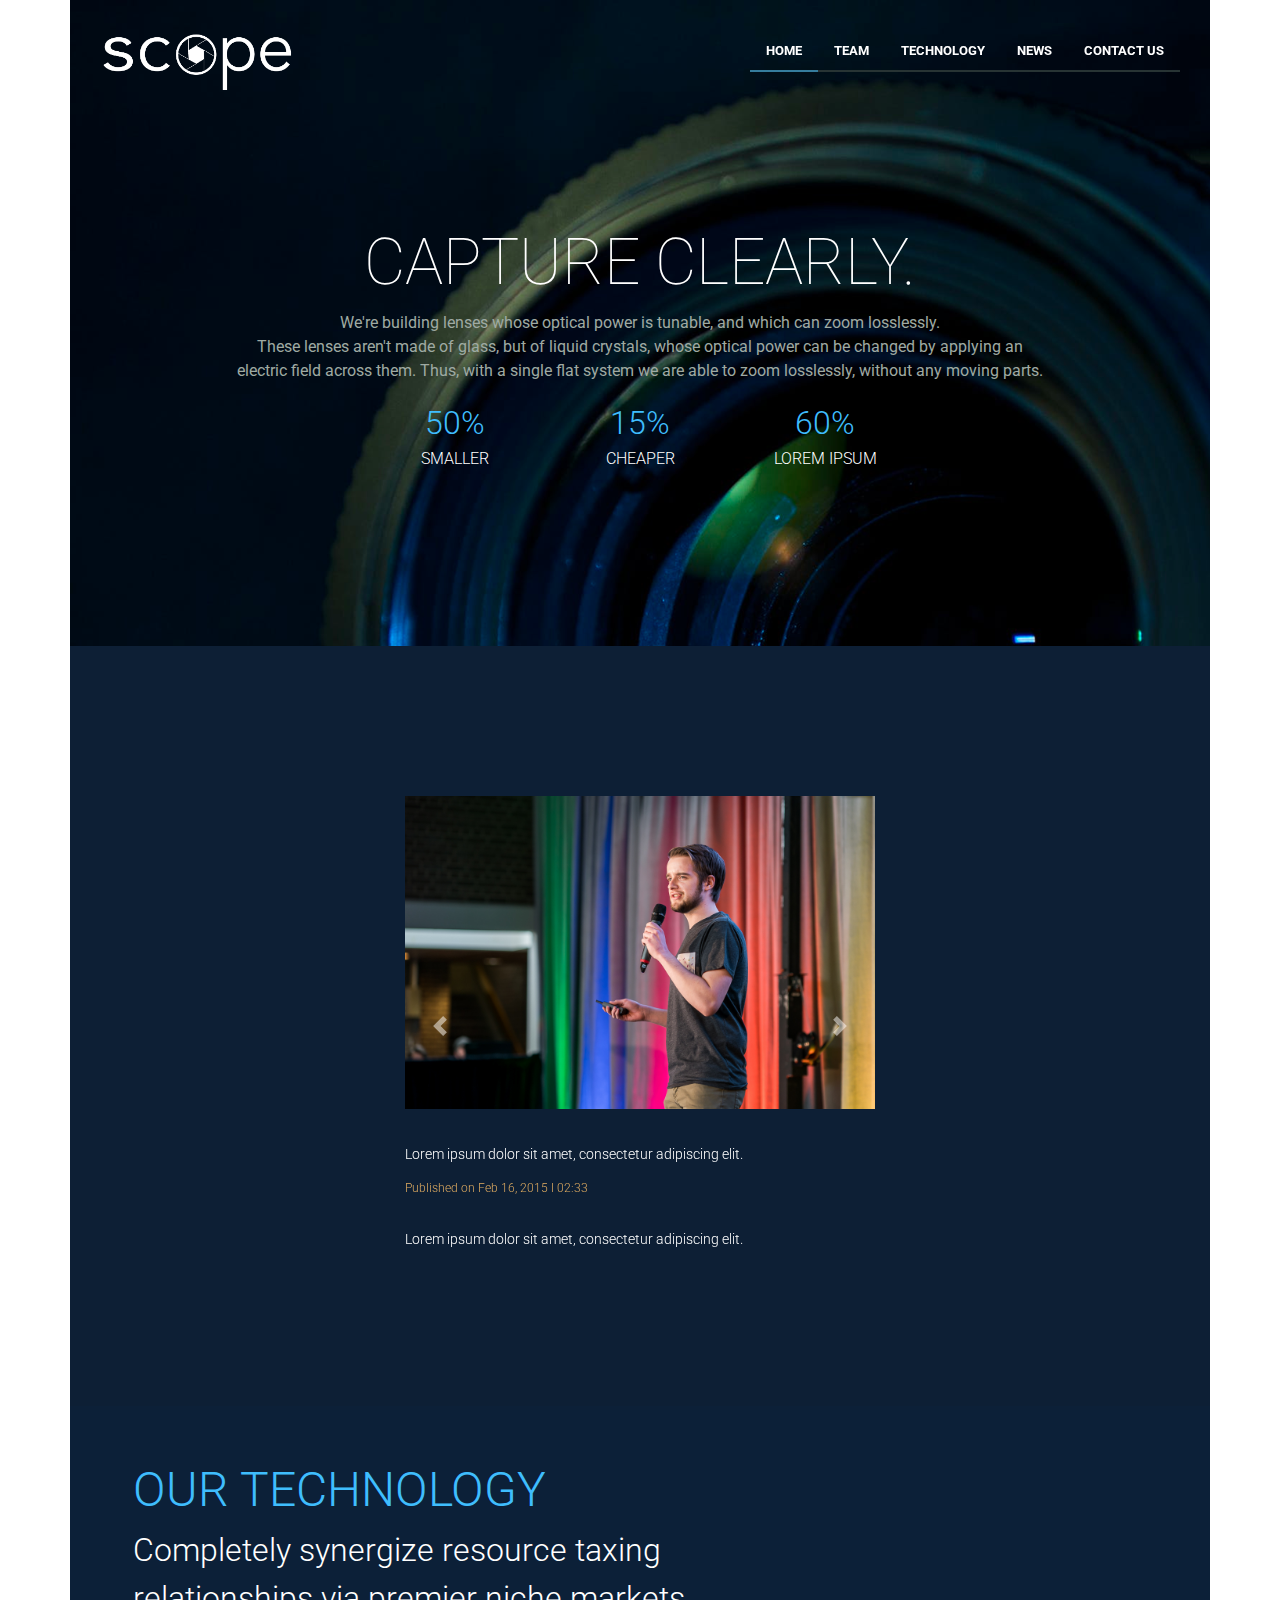
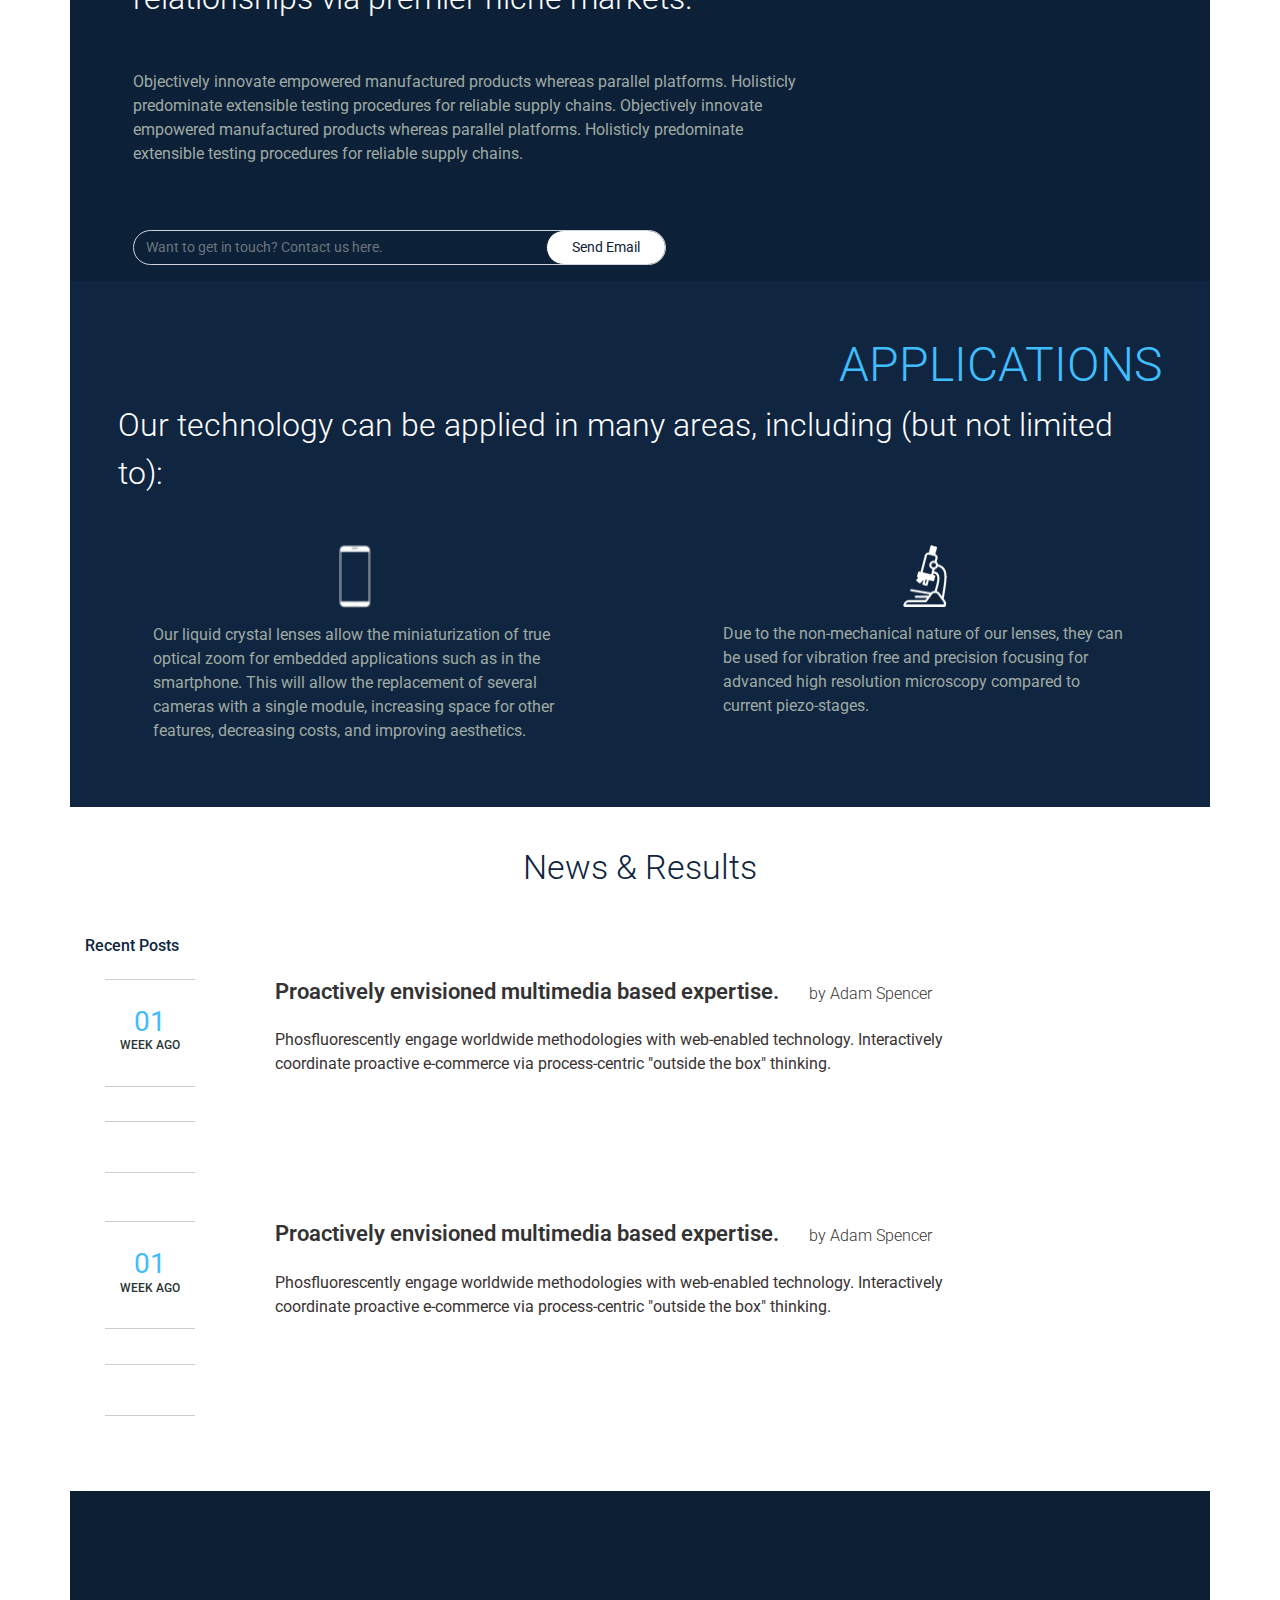
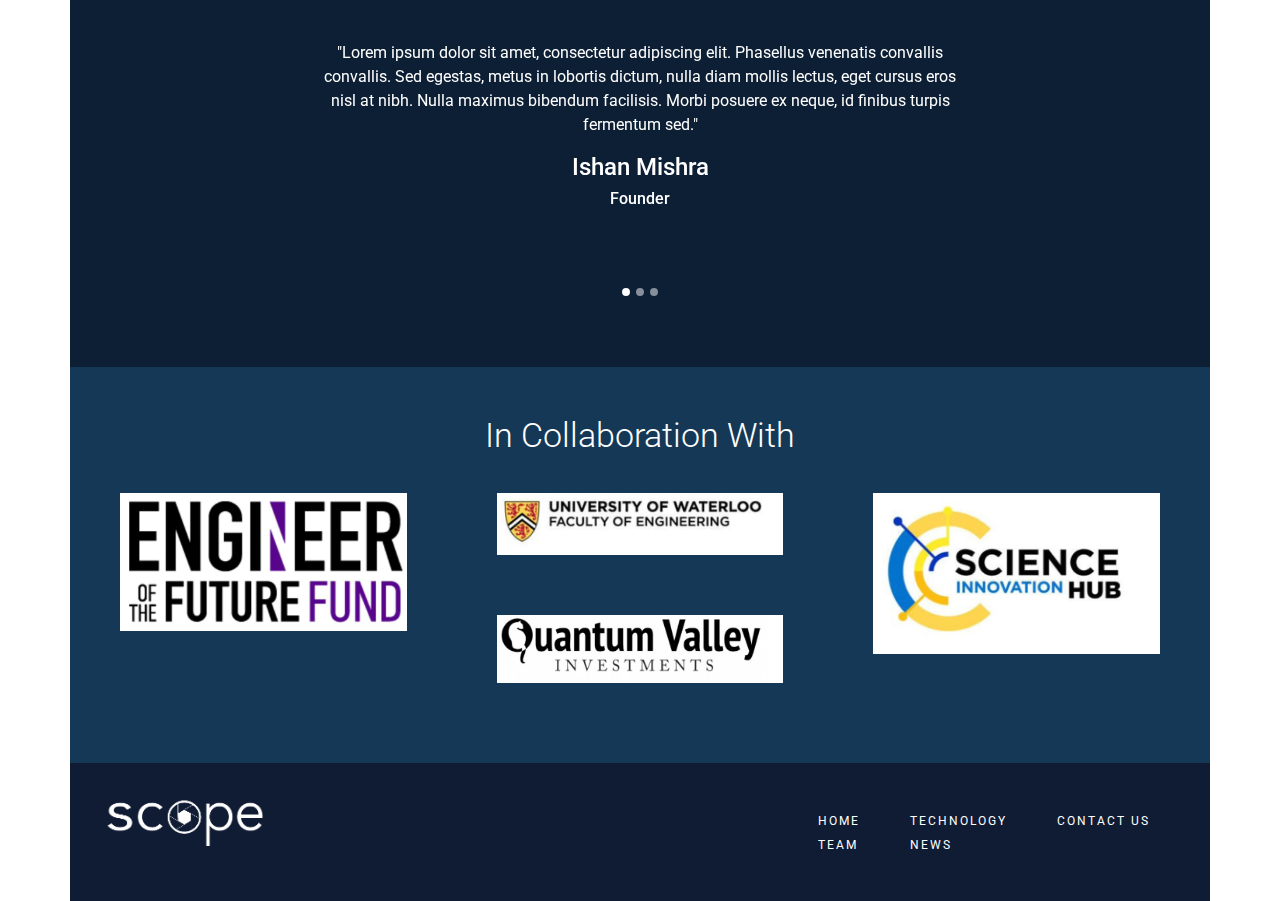
==== index.html @ c9a13b91 "first commit" ====
<!DOCTYPE html>
<html lang="en">
<head>
  <meta charset="UTF-8">
  <meta name="viewport" content="width=device-width, initial-scale=1.0">
  <title>Scope</title>
  <link href="https://fonts.googleapis.com/css2?family=Roboto:ital,wght@0,100;0,300;0,400;0,500;0,700;0,900;1,100;1,300;1,400;1,500;1,700;1,900&display=swap" rel="stylesheet">
  <link rel="stylesheet" href="./assets/lib/bootstrap-4.5.0/css/bootstrap.css">
  <link rel="stylesheet" href="./assets/css/style.css">
  
  <script src="https://ajax.googleapis.com/ajax/libs/jquery/3.5.1/jquery.min.js"></script>
  <script src="./assets/lib/bootstrap-4.5.0/js/bootstrap.bundle.min.js"></script>
  
</head>
<body>
  <div id="scopeHomePage">
    <div class="container">
      <div class="hero-section row">
        <div class="col-12">
          <div class="header row p-4">
            <nav class="navbar navbar-expand-md navbar-light fixed-top">
              <div class="container" id="mynav">
                <div class="logo col-4">
                    <a class="navbar-brand"><img class="logo-img" src="./assets/images/logo.png" alt="" style="width: 60%;"/></a>
                </div>
                <button type="button" class="navbar-toggler bg-light" data-toggle="collapse" data-target="#nav">
                    <span class="navbar-toggler-icon"></span>
                </button>
                <div class="collapse col-8 nav-links navbar-collapse" id="nav">
                  <ul class="navbar-nav">
                    <li class="nav-item active">
                        <a class="nav-link text-light font-weight-bold px-3" href="#"><span>Home</span></a></a>
                    </li>
                    <li class="nav-item">
                        <a class="nav-link text-light font-weight-bold px-3" href="#"><span>Team</span></a>
                    </li>
                    <li class="nav-item">
                        <a class="nav-link text-light font-weight-bold px-3" href="#technology"><span>Technology</span></a>
                    </li>
                    <li class="nav-item">
                        <a class="nav-link text-light font-weight-bold px-3" href="#news"><span>News</span></a>
                    </li>
                    <li class="nav-item">
                        <a class="nav-link text-light font-weight-bold px-3" href="#"><span>Contact Us</span></a>
                    </li>
                  </ul>
                </div>
              </div>
            </nav>
          </div>
          <div class="row main-section">
            <div class="col">
              <div class="row">
                <div class="col">
                  <h1 class="title">CAPTURE CLEARLY.</h1>
                  <p class="desc">We're building lenses whose optical power is tunable, and which can zoom losslessly.<br/>These lenses aren't made of glass, but of liquid crystals, whose optical power can be changed by applying an<br/>electric field across them. Thus, with a single flat system we are able to zoom losslessly, without any moving parts.</p>
                </div>
              </div>
              <div class="row">
                <div class="col-md-3"></div>
                <div class="col-md-6 per-wrapper">
                  <div class="row">
                    <div class="col">
                      <div class="percent">50%</div>
                      <div class="per-txt">SMALLER</div>
                    </div>
                    <div class="col">
                      <div class="percent">15%</div>
                      <div class="per-txt">CHEAPER</div>
                    </div>
                    <div class="col">
                      <div class="percent">60%</div>
                      <div class="per-txt">LOREM IPSUM</div>
                    </div>
                  </div>
                </div>
                <div class="col-md-3"></div>
              </div>
            </div>
          </div>
        </div>
      </div>
      <div class="row video-carousel mt-0 testmonial-container mb-0">
        <div id="demo" class="carousel slide" data-ride="carousel">

            <!-- Indicators -->
            <!-- <ul class="carousel-indicators">
            <li data-target="#demo" data-slide-to="0" class="active"></li>
            <li data-target="#demo" data-slide-to="1"></li>
            <li data-target="#demo" data-slide-to="2"></li>
            </ul> -->
            
            <!-- The slideshow -->
            <div class="carousel-inner" style="width: 50%; margin: auto;">
                <div class="carousel-item active">
                    <div class="carousel-content">
                      <img src="./assets/images/video.jpg" alt="" />    
                      <p style="width: 100%; text-align: initial; margin-top: 35px; font-weight: 300; font-size: 14px">Lorem ipsum dolor sit amet, consectetur adipiscing elit. </p>
                      <h4 style="font-size: 12px; font-weight: 300; text-align: initial; color: #e0ac61;">Published on Feb 16, 2015 I 02:33</h4>
                      <h6 style="width: 100%; text-align: initial; margin-top: 35px; font-weight: 300; font-size: 14px">Lorem ipsum dolor sit amet, consectetur adipiscing elit.</h6>
                    </div>
                </div>
                <div class="carousel-item">
                  <div class="carousel-content">
                    <img src="./assets/images/video.jpg" alt="" />    
                    <p style="width: 100%; text-align: initial; margin-top: 35px; font-weight: 300; font-size: 14px">Lorem ipsum dolor sit amet, consectetur adipiscing elit. </p>
                    <h4 style="font-size: 12px; font-weight: 300; text-align: initial; color: #e0ac61;">Published on Feb 16, 2015 I 02:33</h4>
                    <h6 style="width: 100%; text-align: initial; margin-top: 35px; font-weight: 300; font-size: 14px">Lorem ipsum dolor sit amet, consectetur adipiscing elit.</h6>
                  </div>
                </div>
                <div class="carousel-item">
                  <div class="carousel-content">
                    <img src="./assets/images/video.jpg" alt="" />    
                    <p style="width: 100%; text-align: initial; margin-top: 35px; font-weight: 300; font-size: 14px">Lorem ipsum dolor sit amet, consectetur adipiscing elit. </p>
                    <h4 style="font-size: 12px; font-weight: 300; text-align: initial; color: #e0ac61;">Published on Feb 16, 2015 I 02:33</h4>
                    <h6 style="width: 100%; text-align: initial; margin-top: 35px; font-weight: 300; font-size: 14px">Lorem ipsum dolor sit amet, consectetur adipiscing elit.</h6>
                  </div>
                </div>
                <a class="carousel-control-prev" href="#demo" data-slide="prev">
                  <span class="carousel-control-prev-icon"></span>
                </a>
                <a class="carousel-control-next" href="#demo" data-slide="next">
                  <span class="carousel-control-next-icon"></span>
                </a>
            </div>
        </div>
      </div>
      <div class="our-tech-section row dark-bg pt-5 pr-5 pl-5 pb-3" id="technology">
        <div class="col">
          <div class="row">
            <div class="col-md-8">
              <div class="title">OUR TECHNOLOGY</div>
              <div class="sub-title mb-5">Completely synergize resource taxing relationships via premier niche markets.</div>
              <p>Objectively innovate empowered manufactured products whereas parallel platforms. Holisticly predominate extensible testing procedures for reliable supply chains. Objectively innovate empowered manufactured products whereas parallel platforms. Holisticly predominate extensible testing procedures for reliable supply chains.</p>
              <div class="input-group pt-5">
                <input type="email" class="form-control" placeholder="Want to get in touch? Contact us here.">
                <span class="input-group-btn">
                  <button class="btn btn-primary" type="submit">Send Email</button>
                </span>
              </div>
            </div>
            <div class="col-md-4">
              <div class="img-container">
                <img src="./assets/images/tech.jpg" alt="" style="width: 90%;"/>
              </div>
            </div>
          </div>
        </div>
      </div>
      <div class="our-tech-section applications-section row pb-5 light-bg">
        <div class="col">
          <div class="row">
            <div class="col-md-12 p-5">
              <div class="title text-align-right">APPLICATIONS</div>
              <div class="sub-title">
                Our technology can be applied in many areas, including (but not limited to):
              </div>
            </div>
          </div>
          <div class="row">
            <div class="col">
              <div class="img-container">
                <img src="./assets/images/scopeicon.png" alt="" style="width: 6%;"/>
              </div>
              <div class="content">
                <p>Our liquid crystal lenses allow the miniaturization of true optical zoom for embedded applications such as in the smartphone. This will allow the replacement of several cameras with a single module, increasing space for other features, decreasing costs, and improving aesthetics.</p>
              </div>
            </div>
            <div class="col">
              <div class="img-container">
                <img src="./assets/images/scopeicon2.png" alt="" />
              </div>
              <div class="content">
                <p>Due to the non-mechanical nature of our lenses, they can be used for vibration free and precision focusing for advanced high resolution microscopy compared to current piezo-stages.</p>
              </div>
            </div>
          </div>
        </div>
      </div>
      <div class="row" id="news">
        <div class="col-md-12 news-section">
          <h3>News &amp; Results</h3>
        </div>
        <div class="col-12">
          <div class="recent-posts mb-4">
            <h5>Recent Posts</h5>
          </div>
        </div>
        <div class="col-2">
          <div class="recent-content">
            <h3>01</h3>
            <h4>WEEK AGO</h4>
            <div class="circle"></div>
          </div>
        </div>
        <div class="col-10 recent-content-by">
          <h2>Proactively envisioned multimedia based expertise. <span>by Adam Spencer</span></h2>
          <p>Phosfluorescently engage worldwide methodologies with web-enabled technology. Interactively
            coordinate proactive e-commerce via process-centric "outside the box" thinking.</p>
        </div>
        <div class="col-2">
          <div class="recent-content">
          </div>
        </div>
        <div class="col-10">
          <img src="./assets/images/recent11.jpg" alt="" style="width: 65%;"/>
        </div>
      </div>
      <div class="row pt-5">
        <div class="col-2">
          <div class="recent-content">
            <h3>01</h3>
            <h4>WEEK AGO</h4>
            <div class="circle"></div>
          </div>
        </div>
        <div class="col-10 recent-content-by">
          <h2>Proactively envisioned multimedia based expertise. <span>by Adam Spencer</span></h2>
          <p>Phosfluorescently engage worldwide methodologies with web-enabled technology. Interactively
            coordinate proactive e-commerce via process-centric "outside the box" thinking.</p>
        </div>
        <div class="col-2">
          <div class="recent-content">
          </div>
        </div>
        <div class="col-10">
          <img src="./assets/images/recent11.jpg" alt="" style="width: 65%;"/>
        </div>
      </div>
      <div class="row testmonial-container mb-0">
        <div id="demo" class="carousel slide" data-ride="carousel">

            <!-- Indicators -->
            <ul class="carousel-indicators">
            <li data-target="#demo" data-slide-to="0" class="active"></li>
            <li data-target="#demo" data-slide-to="1"></li>
            <li data-target="#demo" data-slide-to="2"></li>
            </ul>
            
            <!-- The slideshow -->
            <div class="carousel-inner">
                <div class="carousel-item active">
                    <div class="carousel-content">
                        <p>"Lorem ipsum dolor sit amet, consectetur adipiscing elit. Phasellus venenatis convallis convallis. Sed egestas, metus in lobortis dictum, nulla diam mollis lectus, eget cursus eros nisl at nibh. Nulla maximus bibendum facilisis. Morbi posuere ex neque, id finibus turpis fermentum sed."</p>
                        <h4>Ishan Mishra</h4>
                        <h6>Founder</h6>
                    </div>
                </div>
                <div class="carousel-item">
                    <div class="carousel-content">
                        <p>"Lorem ipsum dolor sit amet, consectetur adipiscing elit. Phasellus venenatis convallis convallis. Sed egestas, metus in lobortis dictum, nulla diam mollis lectus, eget cursus eros nisl at nibh. Nulla maximus bibendum facilisis. Morbi posuere ex neque, id finibus turpis fermentum sed."</p>
                        <h4>Ishan Mishra</h4>
                        <h6>Founder</h6>
                    </div>
                </div>
                <div class="carousel-item">
                    <div class="carousel-content">
                        <p>"Lorem ipsum dolor sit amet, consectetur adipiscing elit. Phasellus venenatis convallis convallis. Sed egestas, metus in lobortis dictum, nulla diam mollis lectus, eget cursus eros nisl at nibh. Nulla maximus bibendum facilisis. Morbi posuere ex neque, id finibus turpis fermentum sed."</p>
                        <h4>Ishan Mishra</h4>
                        <h6>Founder</h6>
                    </div>
                </div>
            </div>
        </div>
      </div>
      <div class="row collaboration-container pt-5" style="background-color: #153856;">
          <div class="col-md-12 col-lg-12 col-12 col-sm-12">
              <h5>In Collaboration With</h5>
          </div>
          <div class="col">
              <div class="img-container">
                  <img src="./assets/images/dummy1.png" alt="" />
              </div>
          </div>
          <div class="col">
              <div class="img-container">
                  <img src="./assets/images/dummy2.png" alt="" />
                  <img src="./assets/images/dummy3.png" alt="" />
              </div>
          </div>
          <div class="col">
              <div class="img-container">
                  <img src="./assets/images/dummy4.png" alt="" />
              </div>
          </div>
      </div>
      <div class="row footer-container">
          <div class="col">
              <div class="footer">
                  <div class="img-container">
                      <img src="./assets/images/logo.png" alt="" style="width: 160px;"/>
                  </div>
                  <div class="fotter-links d-flex">
                      <ul>
                          <li><a href="#">Home</a></li>
                          <li><a href="#">Team</a></li>
                      </ul>
                      <ul>
                        <li><a href="#">Technology</a></li>
                        <li><a href="#">News</a></li>
                      </ul>
                      <ul>
                        <li><a href="#">Contact us</a></li>
                      </ul>
                  </div>
              </div>
          </div>
      </div>
    </div>
  </div>
  <script>
    var navbar = document.getElementById('mynav')

      window.onscroll = function() {

        // pageYOffset or scrollY
        if (window.pageYOffset > 0) {
          navbar.classList.add('nav-colored')
        } else {
          navbar.classList.remove('nav-colored')
        }
      }
  </script>
</body>
</html>
---- assets/css/style.css ----
* {
  font-family: 'Roboto', sans-serif;
  font-size: 16px;
  color: #fff;
}
img{
  width: 100%;
}
.dark-bg {
  background-color: #0c2038;
}
.light-bg {
  background-color: #0f2540;
}
.hero-section{
  background-image: url(../images/covet.png);
}
.nav-links {
  display: flex;
  justify-content: flex-end;
  align-items: center;
}
.nav-links ul {
  display: flex;
  justify-content: flex-end;
  margin-bottom: 0;
}
.nav-links ul > li {
  list-style: none;
  display: inline-block;
  border-bottom: 2px solid #283434;
  transition: border 300ms ease-in;
}
.nav-links ul > li:hover {
  border-bottom: 2px solid #357d9d
}
.nav-links ul > li.active {
  border-bottom: 2px solid #357d9d
}
.nav-links ul > li span {
  color: #fff;
  text-transform: uppercase;
  font-size: 0.8rem;
}
.nav-colored{
  background-color: #0c2038;
  margin-top: -10px;
}
.main-section{
  text-align: center;
  padding: 100px 0;
  margin: 75px 0;
  width: 100%;
}
.main-section .title {
  font-size: 4rem;
  font-weight: 100;
  color: #fff;
  line-height: 5rem;
}
.main-section .desc {
  font-size: 1rem;
  line-height: 1.5rem;
  color: #9faaa3;
}
.per-wrapper {
  color: #fff;
}
.per-wrapper .percent {
  color: #3fbdfd;
  font-size: 2rem;
  line-height: 3rem;
  font-weight: 300;
}
.per-wrapper .per-txt{
  font-size: 1rem;
  font-weight: 300;
}
.our-tech-section .title {
  font-size: 3rem;
  color: #3fbdfd;
  font-weight: 300;
}
.our-tech-section .input-group{
  width: 80%;
}
.our-tech-section .input-group input{
  background: transparent;
  border-radius: 25px !important;
  color: #fff;
  font-size: 14px;
  z-index: 1;
}
.our-tech-section .input-group button{
  border-radius: 25px;
  background-color: #fff;
  border: 1px solid;
  color: #0c2038;
  font-size: 14px;
  padding: 6px 25px;
  position: absolute;
  right: 0;
}
.our-tech-section .sub-title {
  font-size: 2rem;
  font-weight: 300;
}
.our-tech-section p {
  color: #9faaa3
}
.applications-section .title{
text-align: end;
}
.applications-section .content{
  width: 75%;
  margin: auto;
}
.hero-section-team{
  background-color: #153856;
}
.team-container{
  margin: 20px;
}
.team-container .img-container img{
  width: 100%;
  border-radius: 50%;
  margin-bottom: 15px;
  padding: 10px;
}
.team-container .team-content h5{
  font-size: 14px;
  text-align: center;
}
.team-container .team-content h4{
  font-size: 18px;
  font-weight: 300;
  text-align: center;
}
.team-container .team-content p{
  font-size: 16px;
  font-weight: 300;
  text-align: center;
  margin-bottom: 5px;
}
.carousel-indicators{
  bottom: -60% !important;
}
.carousel-indicators li{
  width: 8px;
  height: 8px;
  border-radius: 50%;
}
.testmonial-container{
  padding: 150px 100px;
  text-align: center;
  margin: 75px -15px;
  background-color: #0d1f35;
}
.testmonial-container .carousel-content p{
  width: 70%;
  margin-right: auto;
  margin-left: auto;
}
.applications-section .img-container{
  text-align: center;
  margin-bottom: 15px;
}
.applications-section .img-container img{
 width: 8%;
}
.footer-container{
  background-color: #101c34;
  padding: 20px;
}
.footer-container .footer{
    display: flex;
    justify-content: space-between;
}
.footer-container .footer ul{
  padding: 25px;
  margin: 0;
}
.footer-container .footer ul li{
  list-style-type: none;
}
.footer-container .footer ul li a{
  font-size: 12px;
  color: #fff;
  text-transform: uppercase;
  letter-spacing: 2px;
}
.collaboration-container{
  padding: 30px 5px 50px;
}
.collaboration-container h5{
  text-align: center;
  font-size: 34px;
  font-weight: 300;
}
.collaboration-container .img-container img{
  width: 100%;
  padding: 30px;
}
.social-links{
  text-align: center;
  position: absolute;
  right: 30%;
  bottom: -5%;
}
.social-links a img{
  width: 40px;
  border-radius: 50%;
}
.news-section h3{
  text-align: center;
  color: #0f2540;
  font-size: 34px;
  font-weight: 300;
  padding: 40px;
}
.recent-posts h5{
  color: #0f2540;
  font-size: 16px;
  font-weight: 500;
}
.recent-content{
  border-bottom: 1px solid #ccc;
  border-top: 1px solid #ccc;
  padding: 25px 0;
  margin-left: 20px;
  margin-right: 50px;
}
.recent-content h3{
  color: #3fbdfd;
  text-align: center;
  font-weight: 400;
  margin: 0;
}
.recent-content h4{
  font-size: 12px;
  color: #283434;
  text-align: center;
}
.recent-content-by h2{
  color: #333;
  font-size: 22px;
  font-weight: 600;
}
.recent-content-by h2 span{
  color: #393333;
  font-weight: 300;
  padding-left: 25px;
}
.recent-content-by p{
  color: #393333;
  width: 80%;
  padding-top: 15px;
  margin-bottom: 45px;
}
@media(max-width: 480px){
  .testmonial-container{
    padding: 150px 30px;
  }
  .testmonial-container .carousel-content p{
    width: 100%;
  }
  .social-links{
    right: 40%;
  }
}
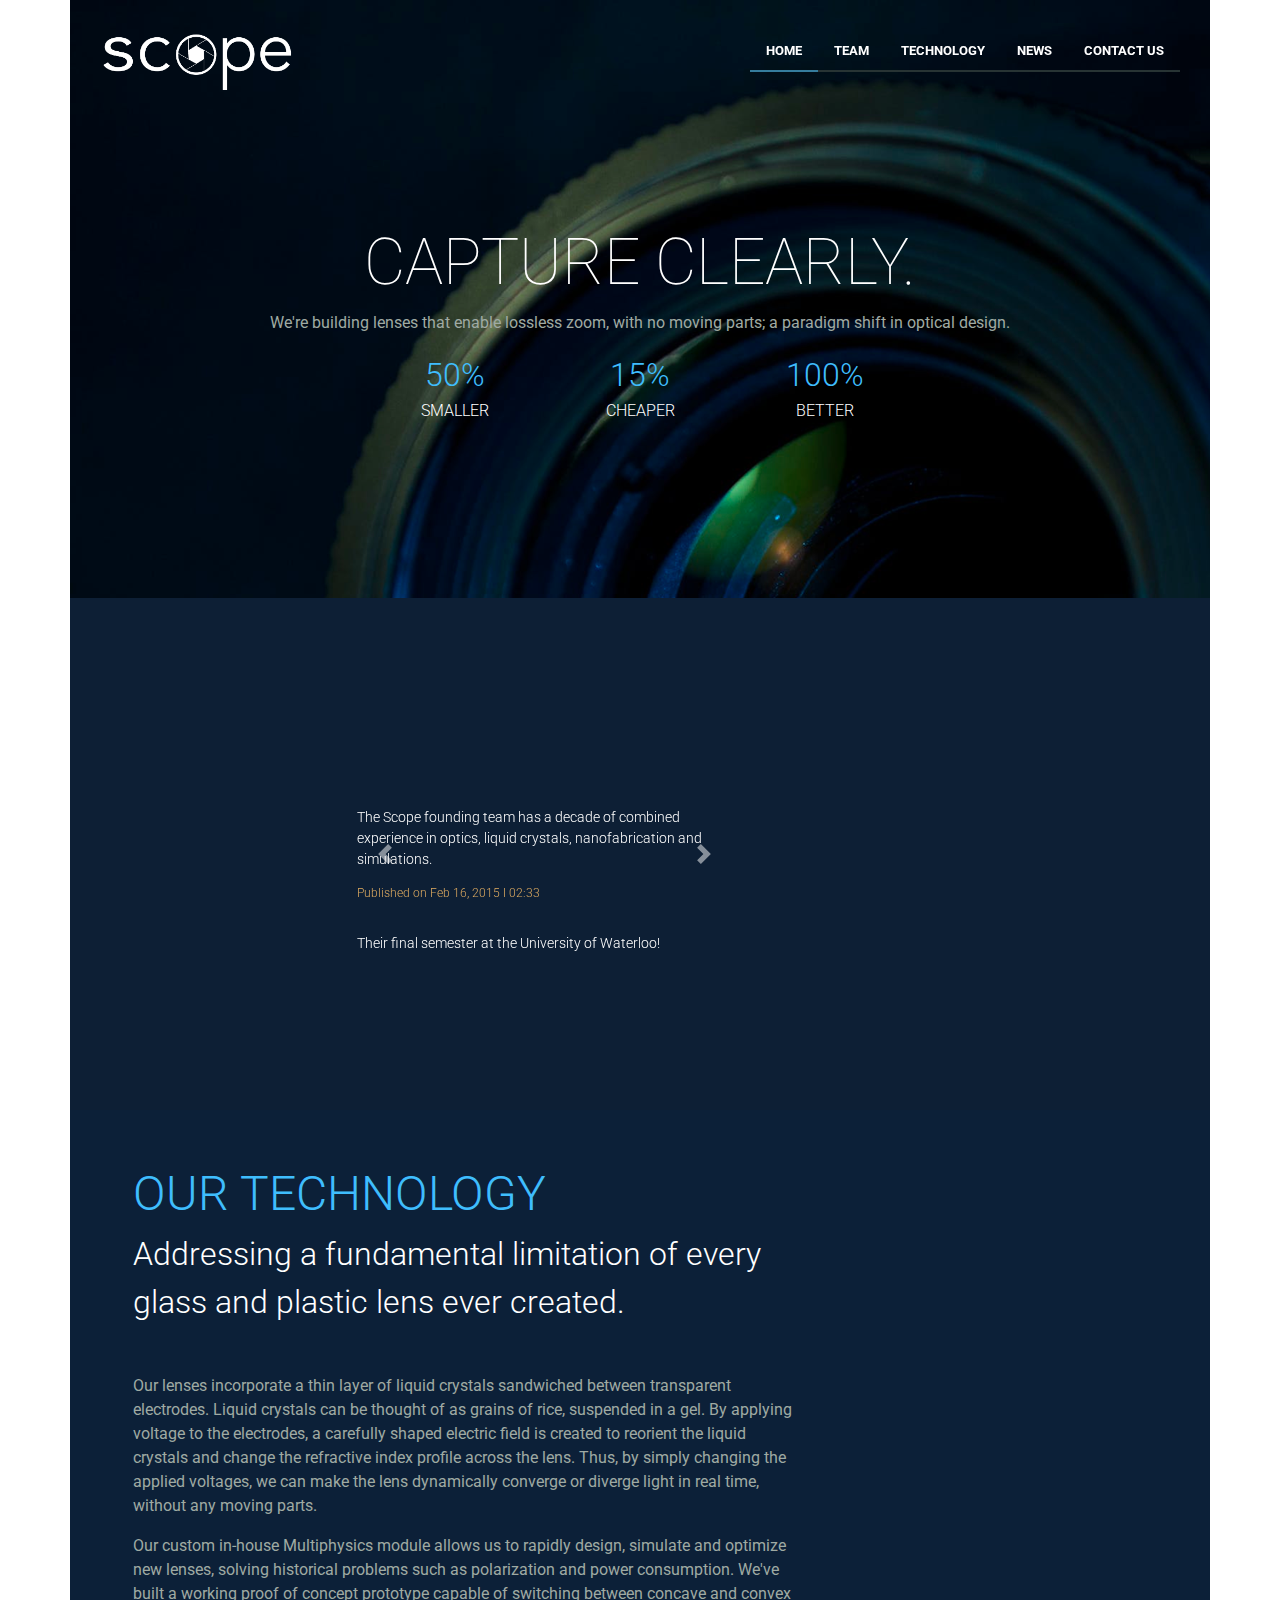
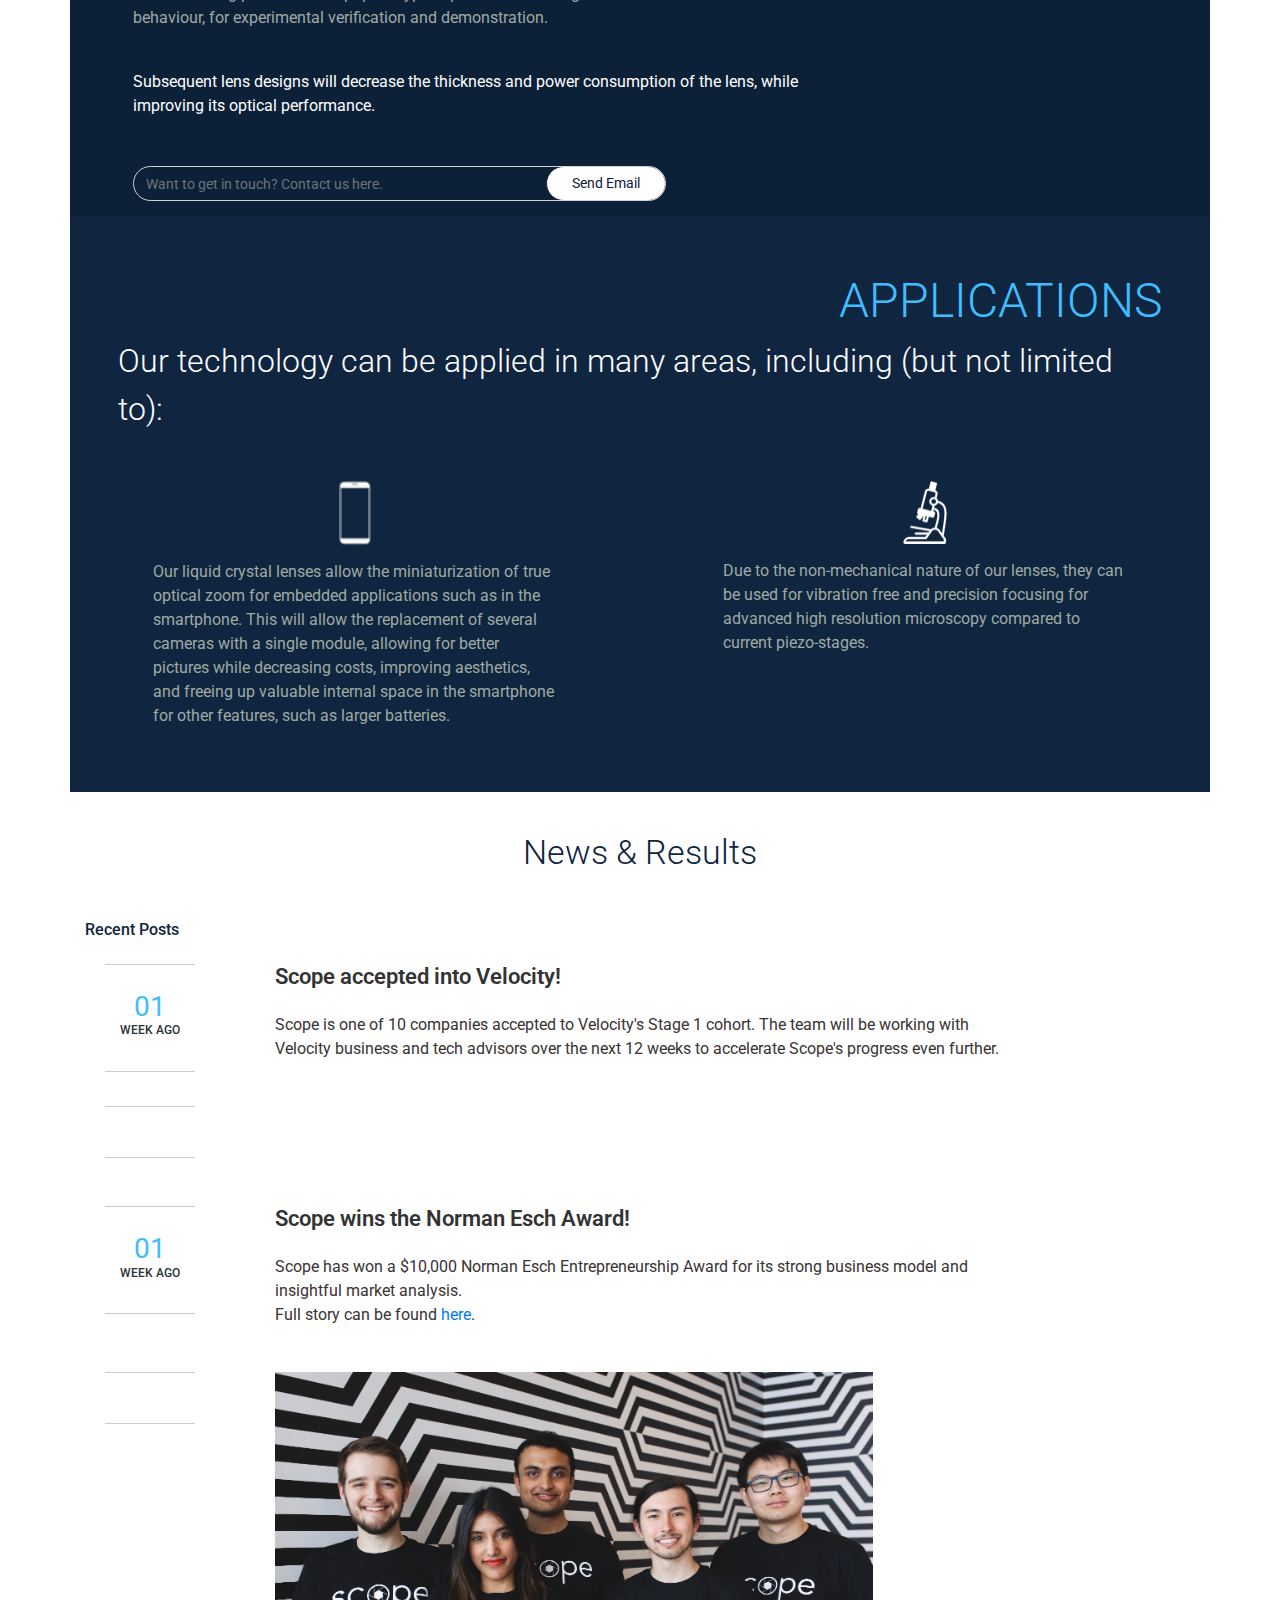
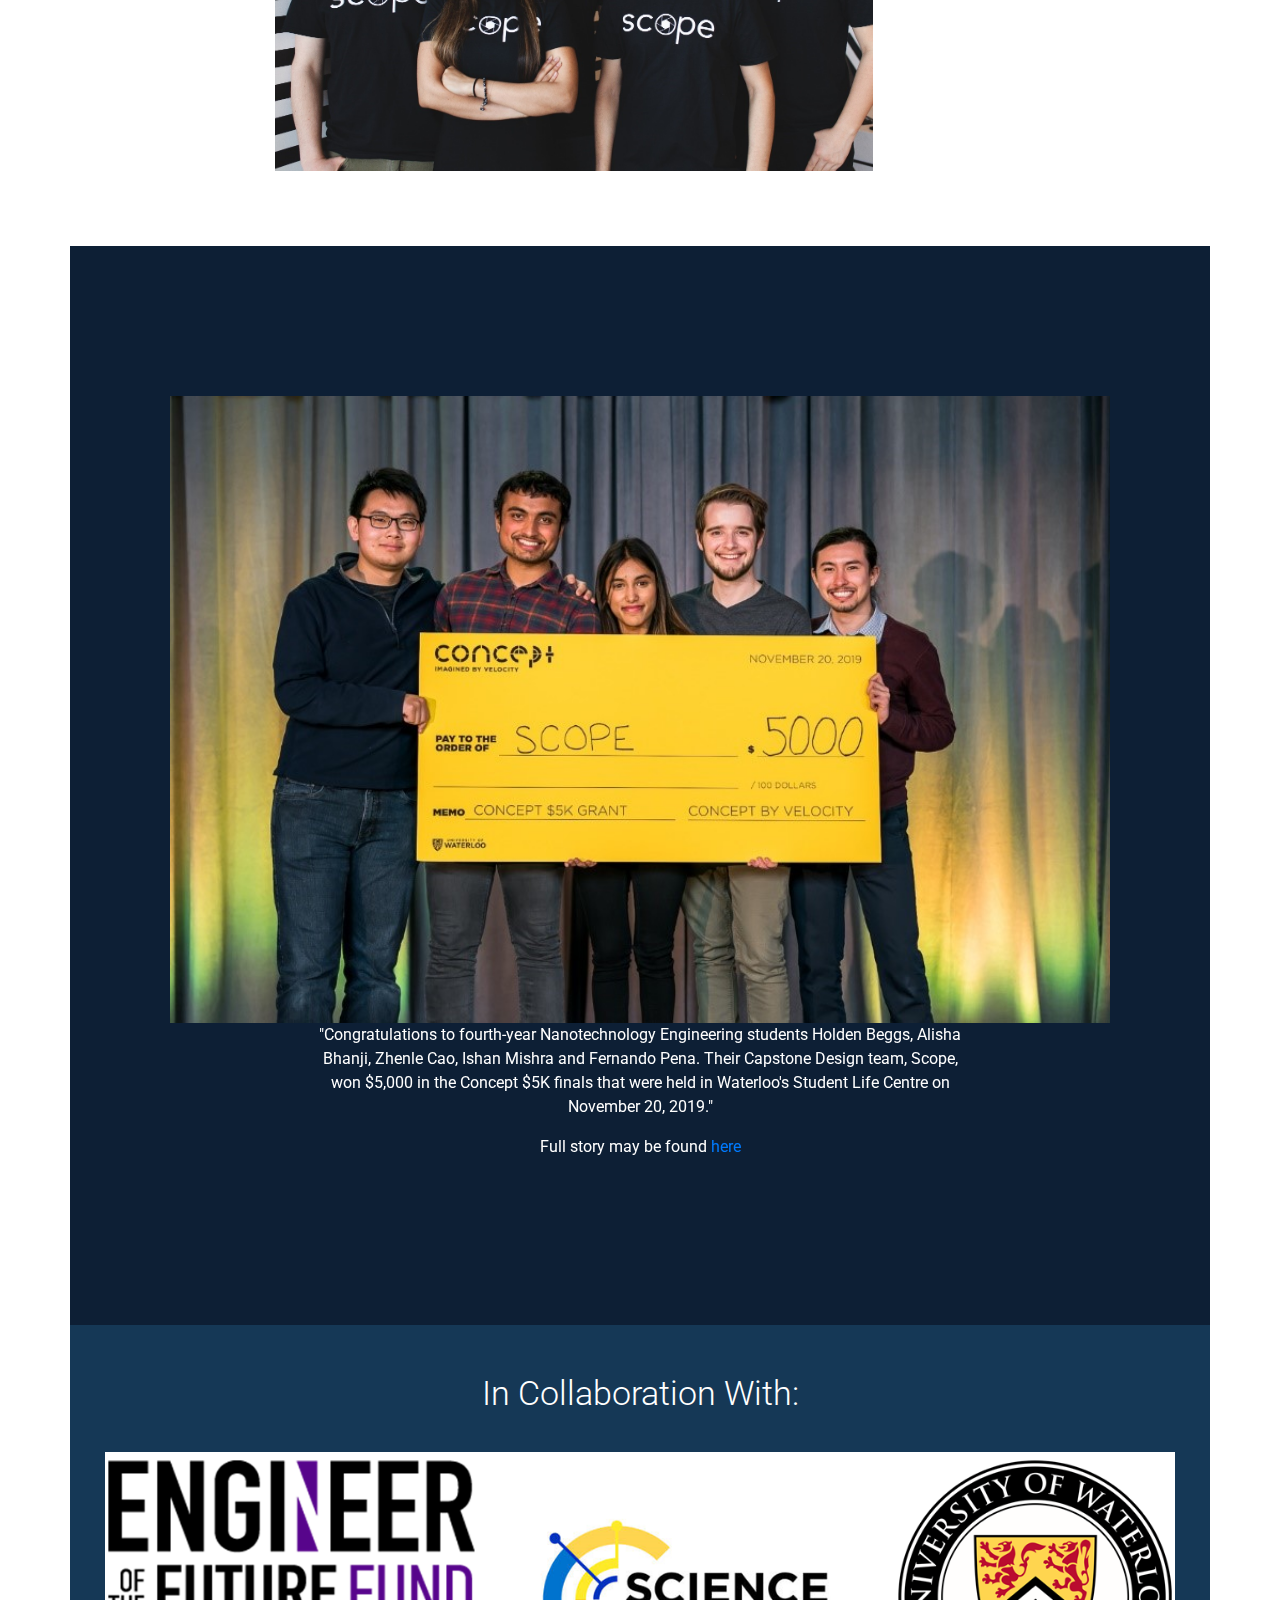
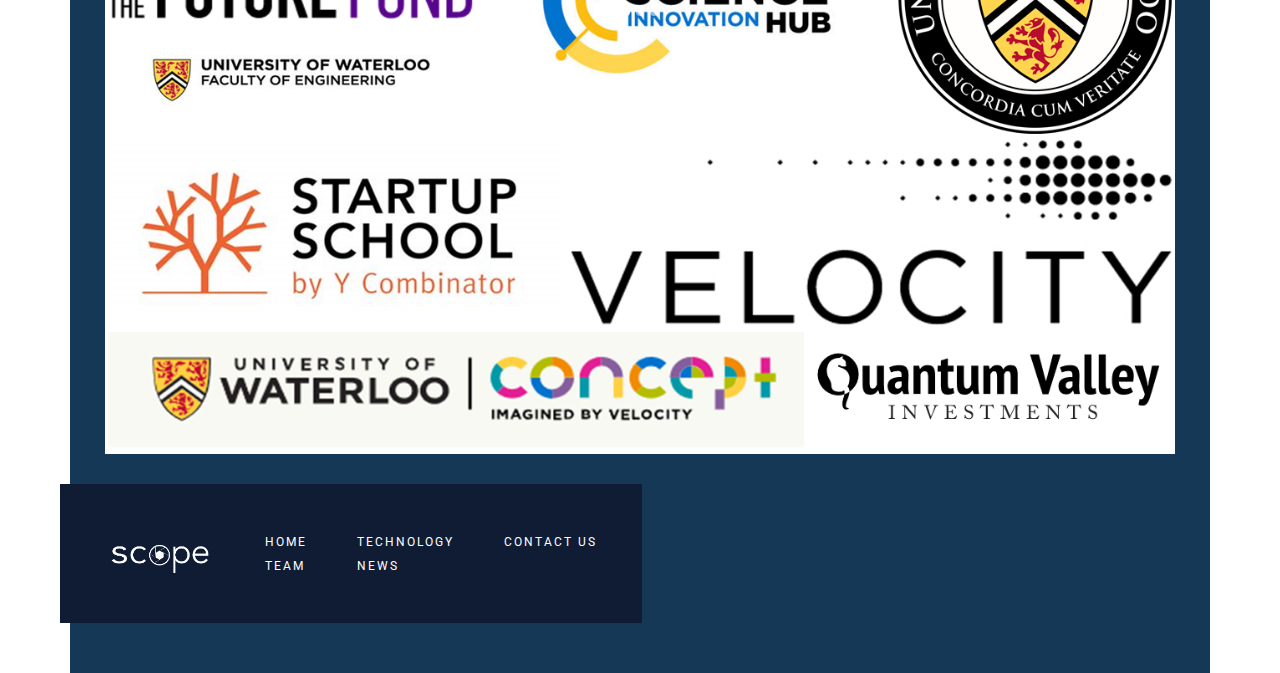
==== commit dd78b9a6: "Preliminary fixes made - IM" ====
--- a/index.html
+++ b/index.html
@@ -32,7 +32,7 @@
                         <a class="nav-link text-light font-weight-bold px-3" href="#"><span>Home</span></a></a>
                     </li>
                     <li class="nav-item">
-                        <a class="nav-link text-light font-weight-bold px-3" href="#"><span>Team</span></a>
+                        <a class="nav-link text-light font-weight-bold px-3" href="./team.html"><span>Team</span></a>
                     </li>
                     <li class="nav-item">
                         <a class="nav-link text-light font-weight-bold px-3" href="#technology"><span>Technology</span></a>
@@ -53,7 +53,7 @@
               <div class="row">
                 <div class="col">
                   <h1 class="title">CAPTURE CLEARLY.</h1>
-                  <p class="desc">We're building lenses whose optical power is tunable, and which can zoom losslessly.<br/>These lenses aren't made of glass, but of liquid crystals, whose optical power can be changed by applying an<br/>electric field across them. Thus, with a single flat system we are able to zoom losslessly, without any moving parts.</p>
+                  <p class="desc">We're building lenses that enable lossless zoom, with no moving parts; a paradigm shift in optical design.</p>
                 </div>
               </div>
               <div class="row">
@@ -69,8 +69,8 @@
                       <div class="per-txt">CHEAPER</div>
                     </div>
                     <div class="col">
-                      <div class="percent">60%</div>
-                      <div class="per-txt">LOREM IPSUM</div>
+                      <div class="percent">100%</div>
+                      <div class="per-txt">BETTER</div>
                     </div>
                   </div>
                 </div>
@@ -94,26 +94,26 @@
             <div class="carousel-inner" style="width: 50%; margin: auto;">
                 <div class="carousel-item active">
                     <div class="carousel-content">
-                      <img src="./assets/images/video.jpg" alt="" />    
-                      <p style="width: 100%; text-align: initial; margin-top: 35px; font-weight: 300; font-size: 14px">Lorem ipsum dolor sit amet, consectetur adipiscing elit. </p>
+                      <img src="./assets/images/recent11.jpg" alt="" />    
+                      <p style="width: 100%; text-align: initial; margin-top: 35px; font-weight: 300; font-size: 14px">The Scope founding team has a decade of combined experience in optics, liquid crystals, nanofabrication and simulations. </p>
                       <h4 style="font-size: 12px; font-weight: 300; text-align: initial; color: #e0ac61;">Published on Feb 16, 2015 I 02:33</h4>
-                      <h6 style="width: 100%; text-align: initial; margin-top: 35px; font-weight: 300; font-size: 14px">Lorem ipsum dolor sit amet, consectetur adipiscing elit.</h6>
+		      <h6 style="width: 100%; text-align: initial; margin-top: 35px; font-weight: 300; font-size: 14px">Their final semester at the University of Waterloo!</h6>
                     </div>
                 </div>
                 <div class="carousel-item">
                   <div class="carousel-content">
                     <img src="./assets/images/video.jpg" alt="" />    
-                    <p style="width: 100%; text-align: initial; margin-top: 35px; font-weight: 300; font-size: 14px">Lorem ipsum dolor sit amet, consectetur adipiscing elit. </p>
+                    <p style="width: 100%; text-align: initial; margin-top: 35px; font-weight: 300; font-size: 14px">In recent months, Scope has won the Palihapitiya Venture Creation Fund, the Problem Pitch 15K Competition, the Norman Esch Entrepreneurship Award, and the Velocity Science/Concept 5K Pitch competition, among others.</p>
                     <h4 style="font-size: 12px; font-weight: 300; text-align: initial; color: #e0ac61;">Published on Feb 16, 2015 I 02:33</h4>
-                    <h6 style="width: 100%; text-align: initial; margin-top: 35px; font-weight: 300; font-size: 14px">Lorem ipsum dolor sit amet, consectetur adipiscing elit.</h6>
+                    <h6 style="width: 100%; text-align: initial; margin-top: 35px; font-weight: 300; font-size: 14px">Holden, our CEO, pitching!</h6>
                   </div>
                 </div>
                 <div class="carousel-item">
                   <div class="carousel-content">
-                    <img src="./assets/images/video.jpg" alt="" />    
-                    <p style="width: 100%; text-align: initial; margin-top: 35px; font-weight: 300; font-size: 14px">Lorem ipsum dolor sit amet, consectetur adipiscing elit. </p>
+                    <img src="./assets/images/vfpc.jpg" alt="" />    
+                    <p style="width: 100%; text-align: initial; margin-top: 35px; font-weight: 300; font-size: 14px">Scope began as a Nanotechnology Engineering capstone project, but has quickly grown into one of the most ambitious and promising startups in the KW region. </p>
                     <h4 style="font-size: 12px; font-weight: 300; text-align: initial; color: #e0ac61;">Published on Feb 16, 2015 I 02:33</h4>
-                    <h6 style="width: 100%; text-align: initial; margin-top: 35px; font-weight: 300; font-size: 14px">Lorem ipsum dolor sit amet, consectetur adipiscing elit.</h6>
+                    <h6 style="width: 100%; text-align: initial; margin-top: 35px; font-weight: 300; font-size: 14px">Ishan, Fernando and Alisha talking during the Velocity Fund Pitch Competition.</h6>
                   </div>
                 </div>
                 <a class="carousel-control-prev" href="#demo" data-slide="prev">
@@ -130,8 +130,12 @@
           <div class="row">
             <div class="col-md-8">
               <div class="title">OUR TECHNOLOGY</div>
-              <div class="sub-title mb-5">Completely synergize resource taxing relationships via premier niche markets.</div>
-              <p>Objectively innovate empowered manufactured products whereas parallel platforms. Holisticly predominate extensible testing procedures for reliable supply chains. Objectively innovate empowered manufactured products whereas parallel platforms. Holisticly predominate extensible testing procedures for reliable supply chains.</p>
+              <div class="sub-title mb-5">Addressing a fundamental limitation of every glass and plastic lens ever created.</div>
+              <p>Our lenses incorporate a thin layer of liquid crystals sandwiched between transparent electrodes. Liquid crystals can be thought of as grains of rice, suspended in a gel. By applying voltage to the electrodes, a carefully shaped electric field is created to reorient the liquid crystals and change the refractive index profile across the lens. Thus, by simply changing the applied voltages, we can make the lens dynamically converge or diverge light in real time, without any moving parts.</p>
+	      <p> Our custom in-house Multiphysics module allows us to rapidly design, simulate and optimize new lenses, solving historical problems such as polarization and power consumption. We've built a working proof of concept prototype capable of switching between concave and convex behaviour, for experimental verification and demonstration.
+	      </p>
+	      <br>
+	      Subsequent lens designs will decrease the thickness and power consumption of the lens, while improving its optical performance.
               <div class="input-group pt-5">
                 <input type="email" class="form-control" placeholder="Want to get in touch? Contact us here.">
                 <span class="input-group-btn">
@@ -163,7 +167,7 @@
                 <img src="./assets/images/scopeicon.png" alt="" style="width: 6%;"/>
               </div>
               <div class="content">
-                <p>Our liquid crystal lenses allow the miniaturization of true optical zoom for embedded applications such as in the smartphone. This will allow the replacement of several cameras with a single module, increasing space for other features, decreasing costs, and improving aesthetics.</p>
+                <p>Our liquid crystal lenses allow the miniaturization of true optical zoom for embedded applications such as in the smartphone. This will allow the replacement of several cameras with a single module, allowing for better pictures while decreasing costs, improving aesthetics, and freeing up valuable internal space in the smartphone for other features, such as larger batteries.</p>
               </div>
             </div>
             <div class="col">
@@ -194,16 +198,15 @@
           </div>
         </div>
         <div class="col-10 recent-content-by">
-          <h2>Proactively envisioned multimedia based expertise. <span>by Adam Spencer</span></h2>
-          <p>Phosfluorescently engage worldwide methodologies with web-enabled technology. Interactively
-            coordinate proactive e-commerce via process-centric "outside the box" thinking.</p>
+          <h2>Scope accepted into Velocity! </h2>
+          <p> Scope is one of 10 companies accepted to Velocity's Stage 1 cohort. The team will be working with Velocity business and tech advisors over the next 12 weeks to accelerate Scope's progress even further.</p>
         </div>
         <div class="col-2">
           <div class="recent-content">
           </div>
         </div>
         <div class="col-10">
-          <img src="./assets/images/recent11.jpg" alt="" style="width: 65%;"/>
+          <img src="./assets/images/recent2.jpg" alt="" style="width: 65%;"/>
         </div>
       </div>
       <div class="row pt-5">
@@ -215,16 +218,17 @@
           </div>
         </div>
         <div class="col-10 recent-content-by">
-          <h2>Proactively envisioned multimedia based expertise. <span>by Adam Spencer</span></h2>
-          <p>Phosfluorescently engage worldwide methodologies with web-enabled technology. Interactively
-            coordinate proactive e-commerce via process-centric "outside the box" thinking.</p>
+          <h2>Scope wins the Norman Esch Award! </h2>
+          <p> Scope has won a $10,000 Norman Esch Entrepreneurship Award for its strong business model and insightful market analysis.
+	  <br>
+	  Full story can be found <a href="https://uwaterloo.ca/stories/innovating-annual-esch-awards">here</a>. </p>
         </div>
         <div class="col-2">
           <div class="recent-content">
           </div>
         </div>
         <div class="col-10">
-          <img src="./assets/images/recent11.jpg" alt="" style="width: 65%;"/>
+          <img src="./assets/images/norman.jpg" alt="" style="width: 65%;"/>
         </div>
       </div>
       <div class="row testmonial-container mb-0">
@@ -241,33 +245,38 @@
             <div class="carousel-inner">
                 <div class="carousel-item active">
                     <div class="carousel-content">
-                        <p>"Lorem ipsum dolor sit amet, consectetur adipiscing elit. Phasellus venenatis convallis convallis. Sed egestas, metus in lobortis dictum, nulla diam mollis lectus, eget cursus eros nisl at nibh. Nulla maximus bibendum facilisis. Morbi posuere ex neque, id finibus turpis fermentum sed."</p>
-                        <h4>Ishan Mishra</h4>
-                        <h6>Founder</h6>
+			    <img src="./assets/images/5k.jpg" alt="" />
+                        <p>"Congratulations to fourth-year Nanotechnology Engineering students Holden Beggs, Alisha Bhanji, Zhenle Cao, Ishan Mishra and Fernando Pena. Their Capstone Design team, Scope, won $5,000 in the Concept $5K finals that were held in Waterloo's Student Life Centre on November 20, 2019."</p>
+                        <p> Full story may be found <a href="https://uwaterloo.ca/nanotechnology/news/scope-wins-concept-5k-grant">here</a></p>
                     </div>
                 </div>
                 <div class="carousel-item">
                     <div class="carousel-content">
-                        <p>"Lorem ipsum dolor sit amet, consectetur adipiscing elit. Phasellus venenatis convallis convallis. Sed egestas, metus in lobortis dictum, nulla diam mollis lectus, eget cursus eros nisl at nibh. Nulla maximus bibendum facilisis. Morbi posuere ex neque, id finibus turpis fermentum sed."</p>
-                        <h4>Ishan Mishra</h4>
-                        <h6>Founder</h6>
+			    <img src="./assets/images/problempitch.jpg" alt="" />
+                        <p>Scope is the winner of the Quantum Valley Investments Problem Pitch, in the open problem category. Scope won $15,000 for its thorough understanding of the lossless zoom problem, and its implications. </p>
+                        <p> Full story may be found <a href="https://uwaterloo.ca/problem-lab/news/winners-winter-2020-quantum-valley-investmentsr-problem">here</a></p>
                     </div>
                 </div>
                 <div class="carousel-item">
                     <div class="carousel-content">
-                        <p>"Lorem ipsum dolor sit amet, consectetur adipiscing elit. Phasellus venenatis convallis convallis. Sed egestas, metus in lobortis dictum, nulla diam mollis lectus, eget cursus eros nisl at nibh. Nulla maximus bibendum facilisis. Morbi posuere ex neque, id finibus turpis fermentum sed."</p>
-                        <h4>Ishan Mishra</h4>
+			    <img src="./assets/images/alisha_lab.jpg" alt="" />
+                        <p>"I had a nightmare that my TikTok account got banned."</p>
+			<p> "For a second, I was really scared that I had TikTok."</p>
+                        <h4>Alisha "the Big Al'" Bhanji</h4>
                         <h6>Founder</h6>
                     </div>
-                </div>
+		</div>
             </div>
         </div>
       </div>
       <div class="row collaboration-container pt-5" style="background-color: #153856;">
           <div class="col-md-12 col-lg-12 col-12 col-sm-12">
-              <h5>In Collaboration With</h5>
-          </div>
-          <div class="col">
+              <h5>In Collaboration With:</h5>
+          </div>
+	  <div class="img-container">
+		  <img src="./assets/images/SpecialThanksTo.png" alt="" />
+	  </div>
+		  <!--
               <div class="img-container">
                   <img src="./assets/images/dummy1.png" alt="" />
               </div>
@@ -284,28 +293,27 @@
               </div>
           </div>
       </div>
+      -->
       <div class="row footer-container">
-          <div class="col">
-              <div class="footer">
-                  <div class="img-container">
-                      <img src="./assets/images/logo.png" alt="" style="width: 160px;"/>
-                  </div>
-                  <div class="fotter-links d-flex">
-                      <ul>
-                          <li><a href="#">Home</a></li>
-                          <li><a href="#">Team</a></li>
-                      </ul>
-                      <ul>
-                        <li><a href="#">Technology</a></li>
-                        <li><a href="#">News</a></li>
-                      </ul>
-                      <ul>
-                        <li><a href="#">Contact us</a></li>
-                      </ul>
-                  </div>
-              </div>
-          </div>
-      </div>
+      <div class="footer">
+	  <div class="img-container">
+	      <img src="./assets/images/logo.png" alt="" style="width: 160px;"/>
+	  </div>
+	  <div class="fotter-links d-flex">
+	      <ul>
+		  <li><a href="#">Home</a></li>
+		  <li><a href="./team.html">Team</a></li>
+	      </ul>
+	      <ul>
+		<li><a href="#technology">Technology</a></li>
+		<li><a href="#news">News</a></li>
+	      </ul>
+	      <ul>
+		<li><a href="#">Contact us</a></li>
+	      </ul>
+	  </div>
+      </div>
+</div>
     </div>
   </div>
   <script>
@@ -322,4 +330,4 @@
       }
   </script>
 </body>
-</html>+</html>
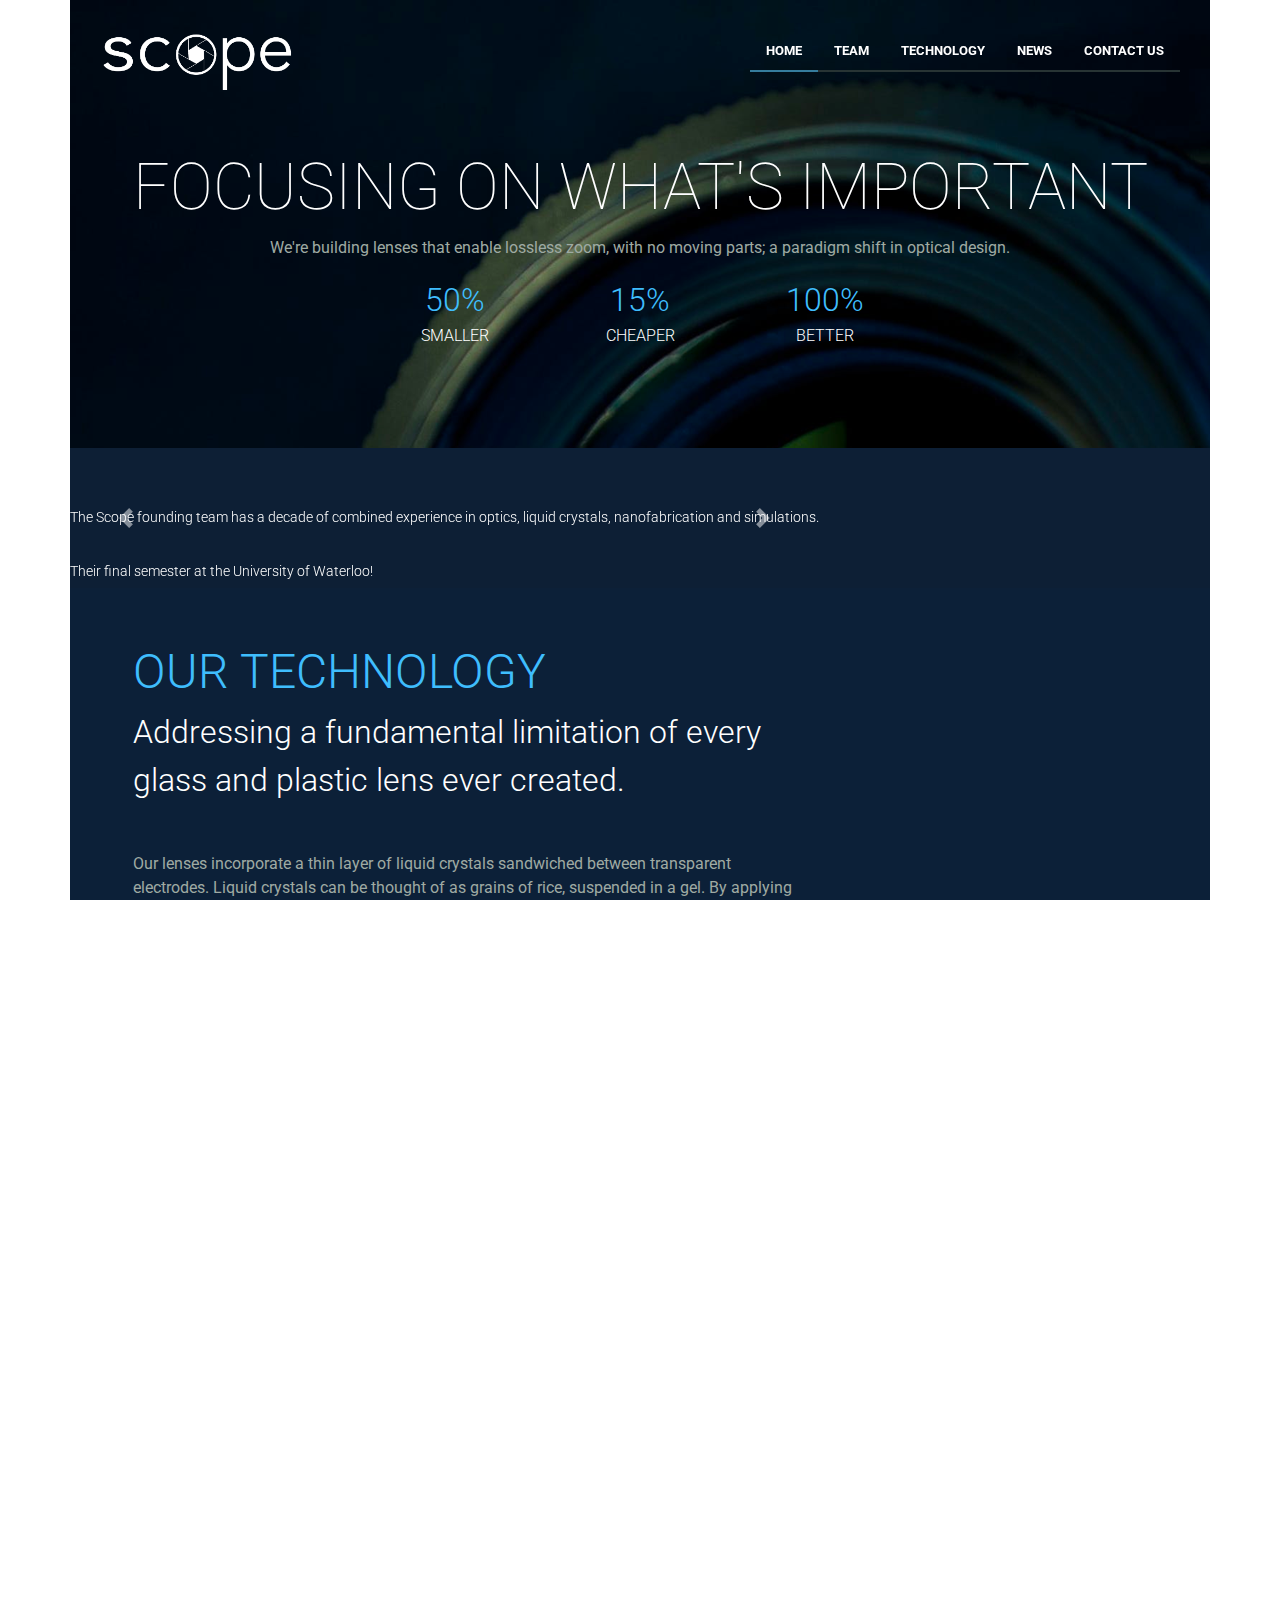
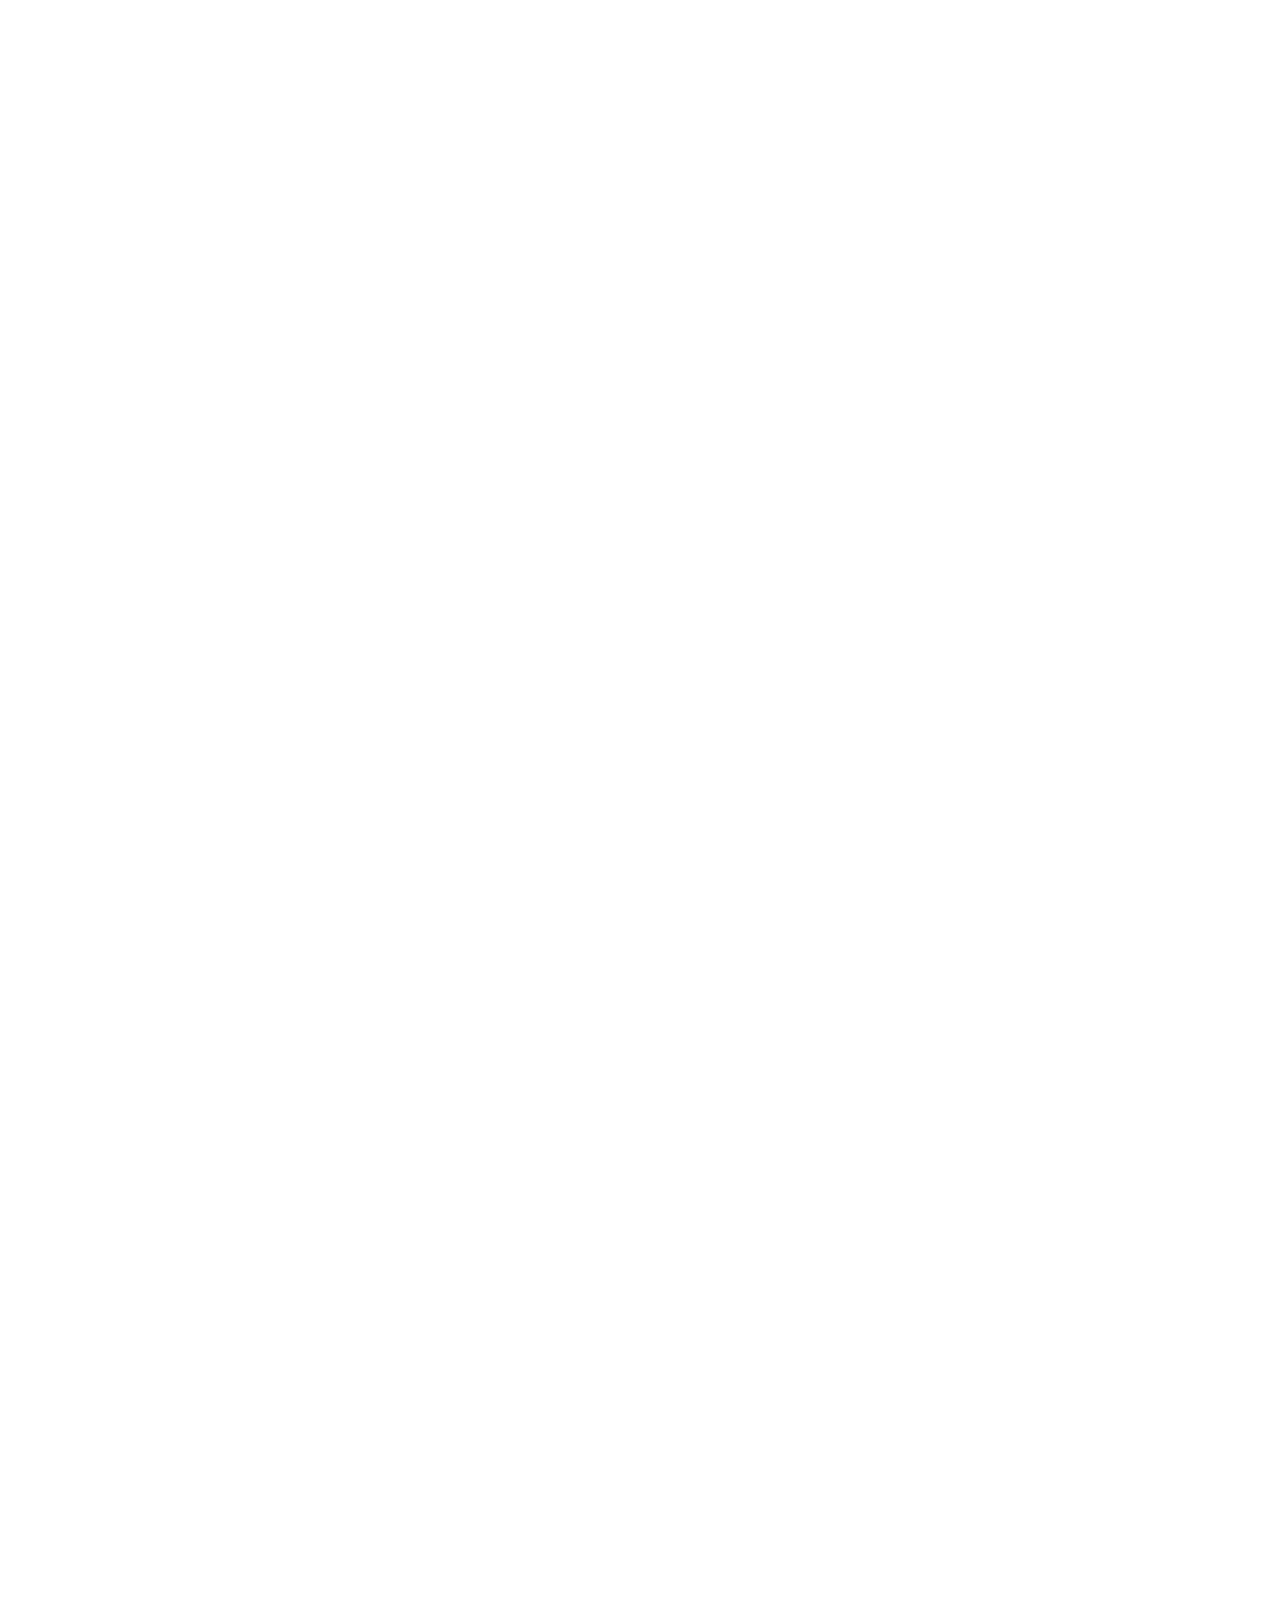
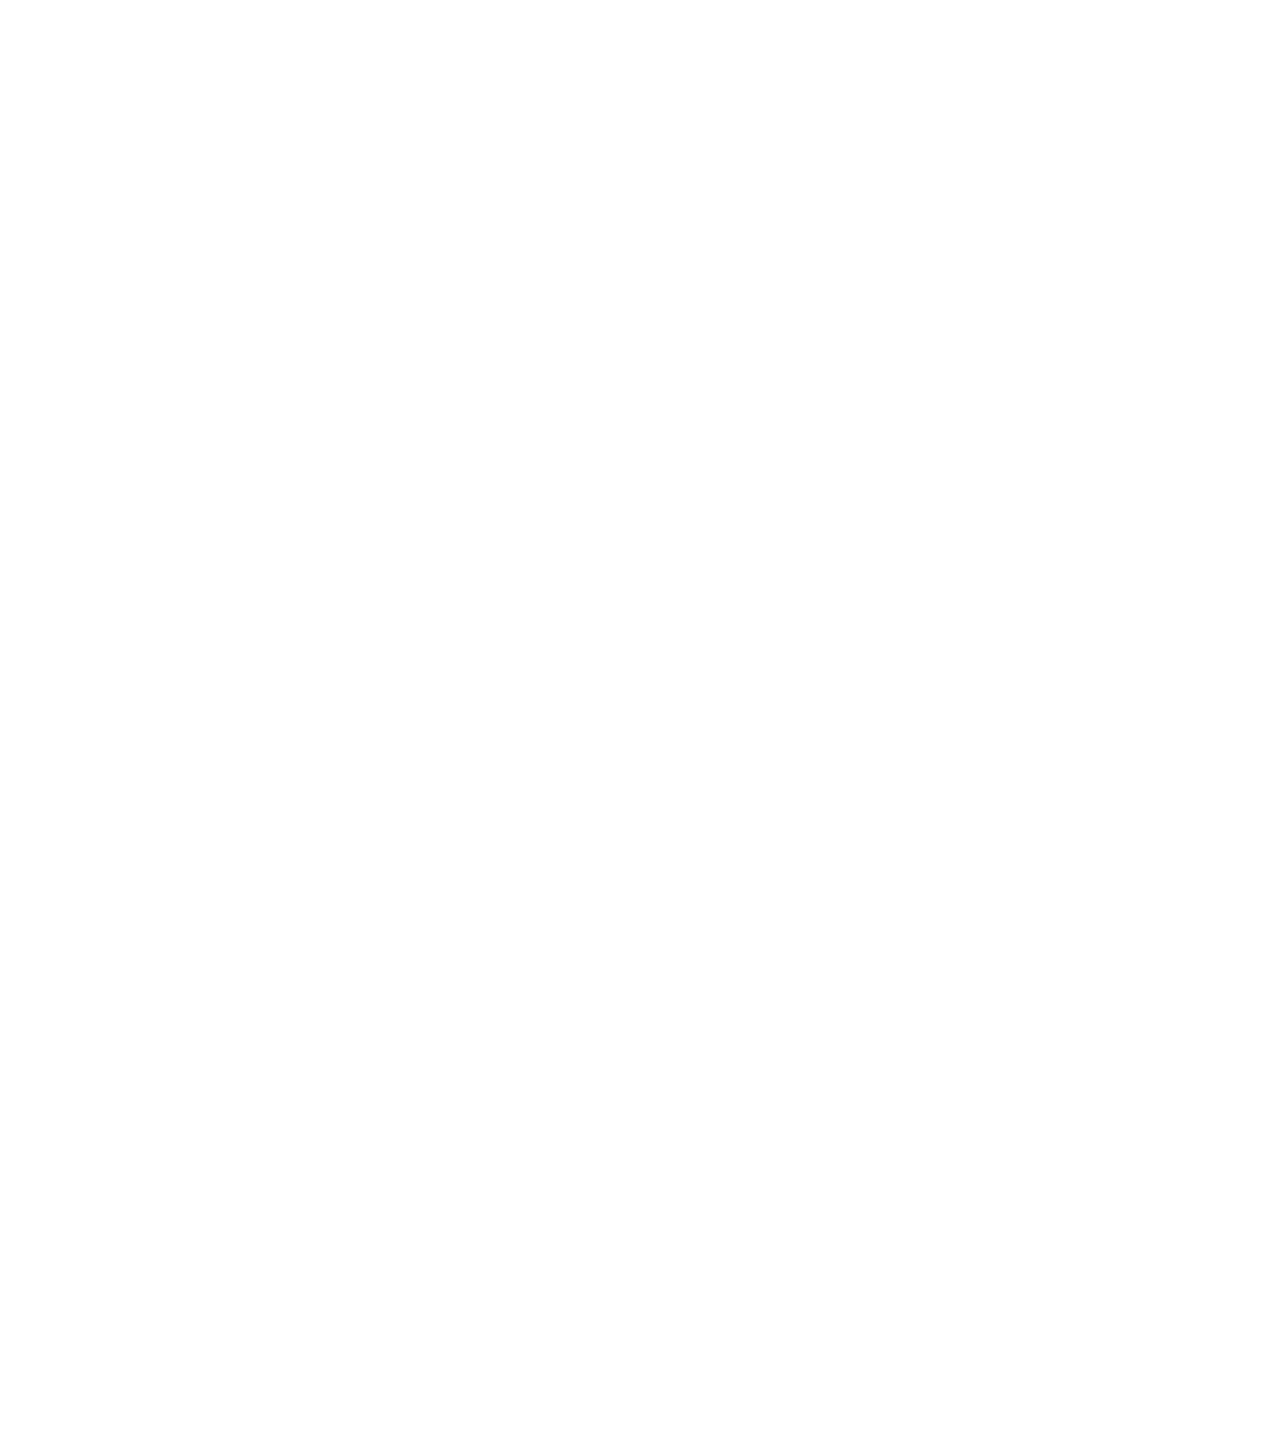
==== commit 0e2e2284: "Several bugs fixed" ====
--- a/index.html
+++ b/index.html
@@ -41,7 +41,7 @@
                         <a class="nav-link text-light font-weight-bold px-3" href="#news"><span>News</span></a>
                     </li>
                     <li class="nav-item">
-                        <a class="nav-link text-light font-weight-bold px-3" href="#"><span>Contact Us</span></a>
+                        <a class="nav-link text-light font-weight-bold px-3" href="mailto:ishan@scopephotonics.com"><span>Contact Us</span></a>
                     </li>
                   </ul>
                 </div>
@@ -52,7 +52,7 @@
             <div class="col">
               <div class="row">
                 <div class="col">
-                  <h1 class="title">CAPTURE CLEARLY.</h1>
+                  <h1 class="title">FOCUSING ON WHAT'S IMPORTANT</h1>
                   <p class="desc">We're building lenses that enable lossless zoom, with no moving parts; a paradigm shift in optical design.</p>
                 </div>
               </div>
@@ -91,20 +91,18 @@
             </ul> -->
             
             <!-- The slideshow -->
-            <div class="carousel-inner" style="width: 50%; margin: auto;">
+            <div class="carousel-inner" style="width: 100%; margin: auto;">
                 <div class="carousel-item active">
                     <div class="carousel-content">
                       <img src="./assets/images/recent11.jpg" alt="" />    
                       <p style="width: 100%; text-align: initial; margin-top: 35px; font-weight: 300; font-size: 14px">The Scope founding team has a decade of combined experience in optics, liquid crystals, nanofabrication and simulations. </p>
-                      <h4 style="font-size: 12px; font-weight: 300; text-align: initial; color: #e0ac61;">Published on Feb 16, 2015 I 02:33</h4>
 		      <h6 style="width: 100%; text-align: initial; margin-top: 35px; font-weight: 300; font-size: 14px">Their final semester at the University of Waterloo!</h6>
                     </div>
                 </div>
                 <div class="carousel-item">
                   <div class="carousel-content">
                     <img src="./assets/images/video.jpg" alt="" />    
-                    <p style="width: 100%; text-align: initial; margin-top: 35px; font-weight: 300; font-size: 14px">In recent months, Scope has won the Palihapitiya Venture Creation Fund, the Problem Pitch 15K Competition, the Norman Esch Entrepreneurship Award, and the Velocity Science/Concept 5K Pitch competition, among others.</p>
-                    <h4 style="font-size: 12px; font-weight: 300; text-align: initial; color: #e0ac61;">Published on Feb 16, 2015 I 02:33</h4>
+                    <p style="width: 100%; text-align: initial; margin-top: 35px; font-weight: 300; font-size: 14px">In recent months, Scope has won the Palihapitiya Venture Creation Fund, the Problem Pitch 15K Competition, the Norman Esch Entrepreneurship Award, and the Velocity Science/Concept 5K Pitch competition, and many more!</p>
                     <h6 style="width: 100%; text-align: initial; margin-top: 35px; font-weight: 300; font-size: 14px">Holden, our CEO, pitching!</h6>
                   </div>
                 </div>
@@ -112,7 +110,6 @@
                   <div class="carousel-content">
                     <img src="./assets/images/vfpc.jpg" alt="" />    
                     <p style="width: 100%; text-align: initial; margin-top: 35px; font-weight: 300; font-size: 14px">Scope began as a Nanotechnology Engineering capstone project, but has quickly grown into one of the most ambitious and promising startups in the KW region. </p>
-                    <h4 style="font-size: 12px; font-weight: 300; text-align: initial; color: #e0ac61;">Published on Feb 16, 2015 I 02:33</h4>
                     <h6 style="width: 100%; text-align: initial; margin-top: 35px; font-weight: 300; font-size: 14px">Ishan, Fernando and Alisha talking during the Velocity Fund Pitch Competition.</h6>
                   </div>
                 </div>
@@ -137,9 +134,10 @@
 	      <br>
 	      Subsequent lens designs will decrease the thickness and power consumption of the lens, while improving its optical performance.
               <div class="input-group pt-5">
-                <input type="email" class="form-control" placeholder="Want to get in touch? Contact us here.">
-                <span class="input-group-btn">
-                  <button class="btn btn-primary" type="submit">Send Email</button>
+		      <!--<input type="email" class="form-control" placeholder="Want to get in touch? Contact us here.">-->
+		<span class="input-group-btn">
+                  <button class="btn btn-primary" type="button" onclick="location.href='mailto:ishan@scopephotonics.com'" >
+			  Send Email</button>
                 </span>
               </div>
             </div>
@@ -192,13 +190,13 @@
         </div>
         <div class="col-2">
           <div class="recent-content">
-            <h3>01</h3>
-            <h4>WEEK AGO</h4>
+            <h3>05</h3>
+            <h4>WEEKS AGO</h4>
             <div class="circle"></div>
           </div>
         </div>
         <div class="col-10 recent-content-by">
-          <h2>Scope accepted into Velocity! </h2>
+          <h2>Scope is accepted into Velocity! </h2>
           <p> Scope is one of 10 companies accepted to Velocity's Stage 1 cohort. The team will be working with Velocity business and tech advisors over the next 12 weeks to accelerate Scope's progress even further.</p>
         </div>
         <div class="col-2">
@@ -212,7 +210,7 @@
       <div class="row pt-5">
         <div class="col-2">
           <div class="recent-content">
-            <h3>01</h3>
+            <h3>07</h3>
             <h4>WEEK AGO</h4>
             <div class="circle"></div>
           </div>
@@ -252,7 +250,7 @@
                 </div>
                 <div class="carousel-item">
                     <div class="carousel-content">
-			    <img src="./assets/images/problempitch.jpg" alt="" />
+			    <img src="./assets/images/team_scope1.jpg" alt="" />
                         <p>Scope is the winner of the Quantum Valley Investments Problem Pitch, in the open problem category. Scope won $15,000 for its thorough understanding of the lossless zoom problem, and its implications. </p>
                         <p> Full story may be found <a href="https://uwaterloo.ca/problem-lab/news/winners-winter-2020-quantum-valley-investmentsr-problem">here</a></p>
                     </div>
@@ -276,25 +274,7 @@
 	  <div class="img-container">
 		  <img src="./assets/images/SpecialThanksTo.png" alt="" />
 	  </div>
-		  <!--
-              <div class="img-container">
-                  <img src="./assets/images/dummy1.png" alt="" />
-              </div>
-          </div>
-          <div class="col">
-              <div class="img-container">
-                  <img src="./assets/images/dummy2.png" alt="" />
-                  <img src="./assets/images/dummy3.png" alt="" />
-              </div>
-          </div>
-          <div class="col">
-              <div class="img-container">
-                  <img src="./assets/images/dummy4.png" alt="" />
-              </div>
-          </div>
-      </div>
-      -->
-      <div class="row footer-container">
+     <div class="row footer-container">
       <div class="footer">
 	  <div class="img-container">
 	      <img src="./assets/images/logo.png" alt="" style="width: 160px;"/>
@@ -309,7 +289,7 @@
 		<li><a href="#news">News</a></li>
 	      </ul>
 	      <ul>
-		<li><a href="#">Contact us</a></li>
+		<li><a href="mailto:ishan@scopephotonics.com">Contact Us</a></li>
 	      </ul>
 	  </div>
       </div>
--- a/assets/css/style.css
+++ b/assets/css/style.css
@@ -49,7 +49,7 @@
 .main-section{
   text-align: center;
   padding: 100px 0;
-  margin: 75px 0;
+  margin: 0;
   width: 100%;
 }
 .main-section .title {
@@ -151,9 +151,9 @@
   border-radius: 50%;
 }
 .testmonial-container{
-  padding: 150px 100px;
-  text-align: center;
-  margin: 75px -15px;
+  /*padding: 100px 100px;*/
+  text-align: center;
+  /*margin: 75px -15px;*/
   background-color: #0d1f35;
 }
 .testmonial-container .carousel-content p{
@@ -267,4 +267,4 @@
   .social-links{
     right: 40%;
   }
-}+}
